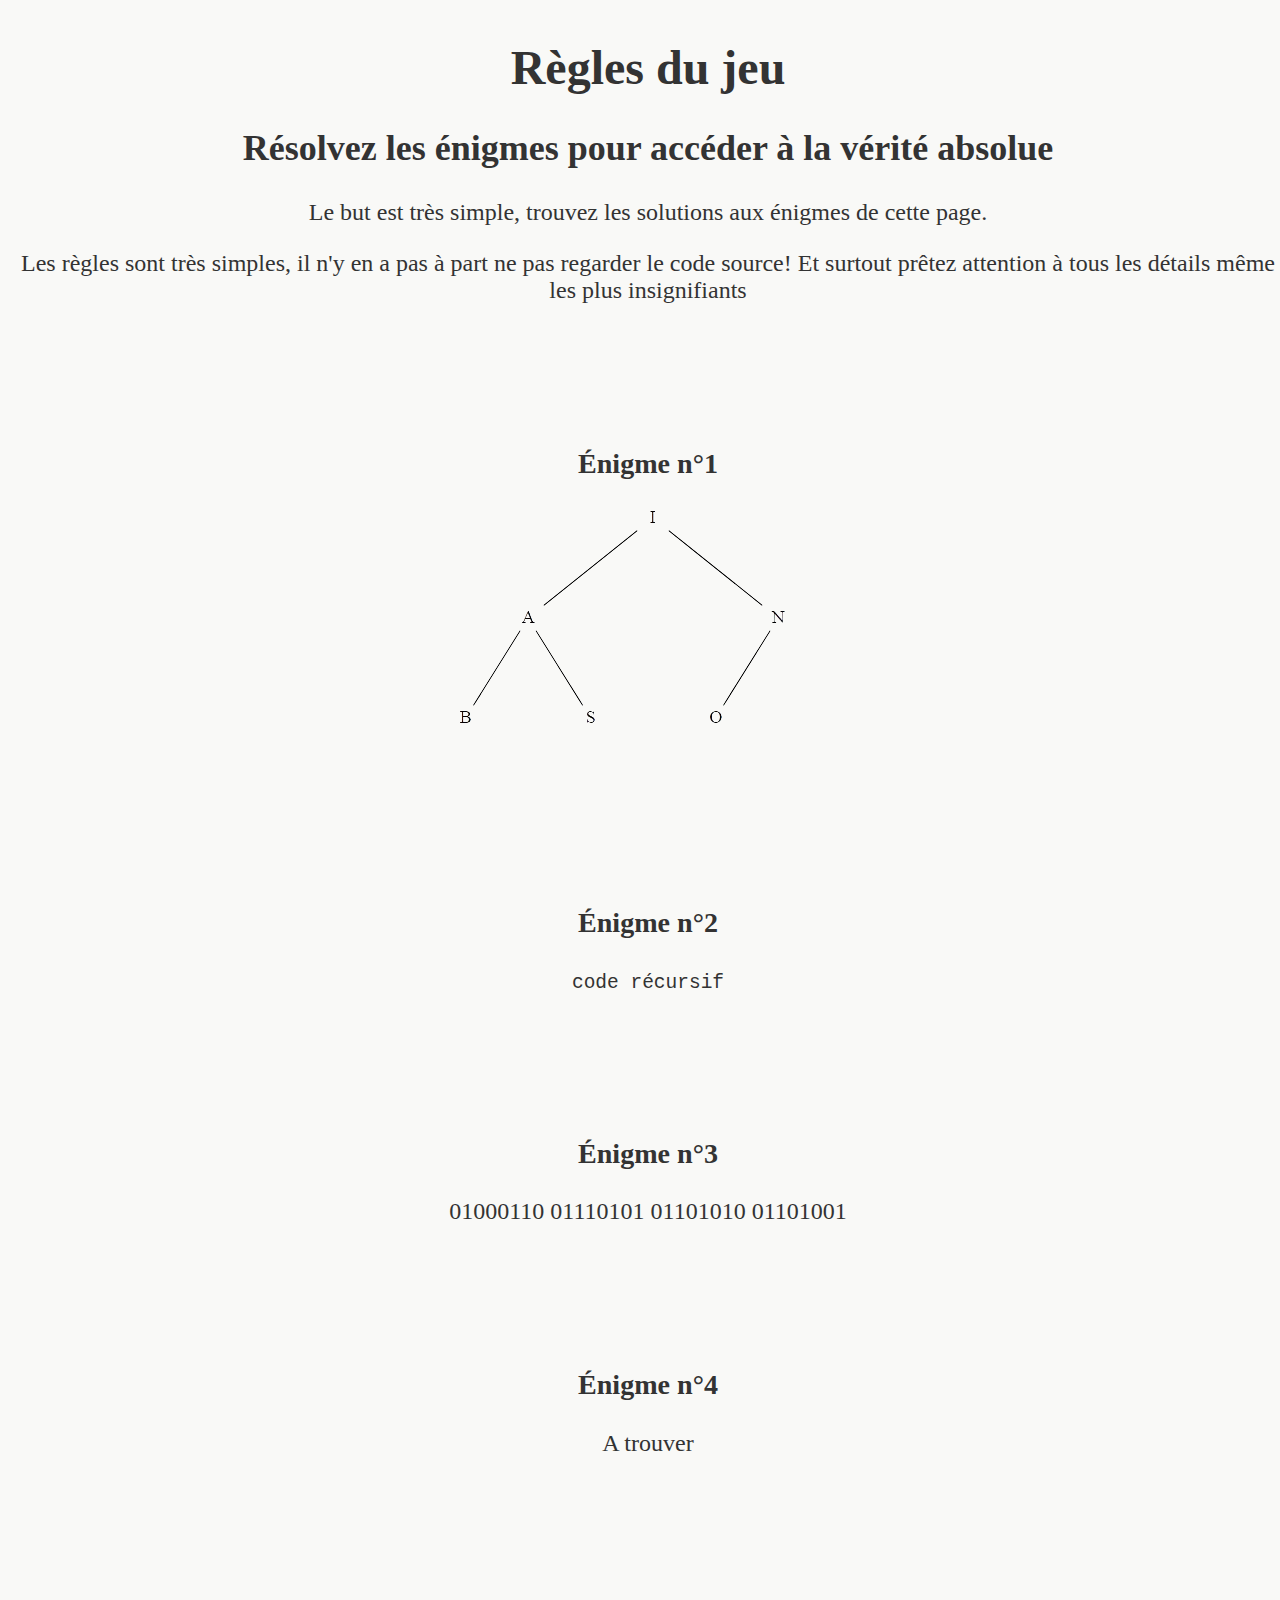
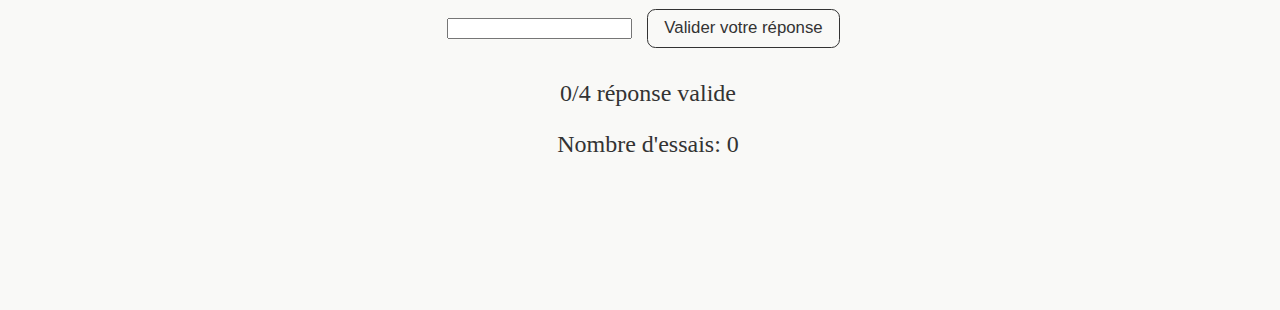
==== index.html @ 47500607 "dkjfhijdkf" ====
<!DOCTYPE html>
<html lang="fr">
<head>
    <meta charset="UTF-8">
    <meta name="viewport" content="width=device-width, initial-scale=1.0">
    <title>ミステリーコード</title>
    <link rel="stylesheet" href="style.css">
    <script src="script.js" defer></script>
</head>
<body>
    <div id="intro">
        <h1>Règles du jeu</h1>
        <h2>Résolvez les énigmes pour accéder à la vérité absolue</h3>
        <p>Le but est très simple, trouvez les solutions aux énigmes de cette page.</p>
        <p>Les règles sont très simples, il n'y en a pas à part ne pas regarder le code source! Et surtout prêtez attention à tous les détails même les plus insignifiants</p>
    </div>
    <div id="e1">
        <h3>Énigme n°1</h3>
        <img src="image.png" alt="arbre">
    </div>
    <div id="e2">
        <h3>Énigme n°2</h3>
        <code>code récursif</code>
    </div>
    <div id="e3">
        <h3>Énigme n°3</h3>
        <p>01000110 01110101 01101010 01101001</p>
    </div>
    <div id="e4">
        <h3>Énigme n°4</h3>
        <p>A trouver</p>
    </div>
    <div id="valider">
        <input type="text">
        <input class="button" type="button" value="Valider votre réponse" onclick=""/>
        <p class="reponse_valide">0/4 réponse valide</p>
        <p class="essais">Nombre d'essais: 0</p>
    </div>
</body>
</html>
---- style.css ----
body {
    display: inline-block;
    text-align: center;
    width: 100%;
    color: #333;
    font-size: 1.5em;
    background-color: #f9f9f7;
}

div {
    margin-bottom: 6em;
}

.button {
    display: inline-block;
    padding: 0.5em 1em;
    margin: 0.5em;
    background-color: #f9f9f7;
    border: 1px solid #333;
    border-radius: 0.5em;
    color: #333;
    text-decoration: none;
    font-size: 0.7em;
}
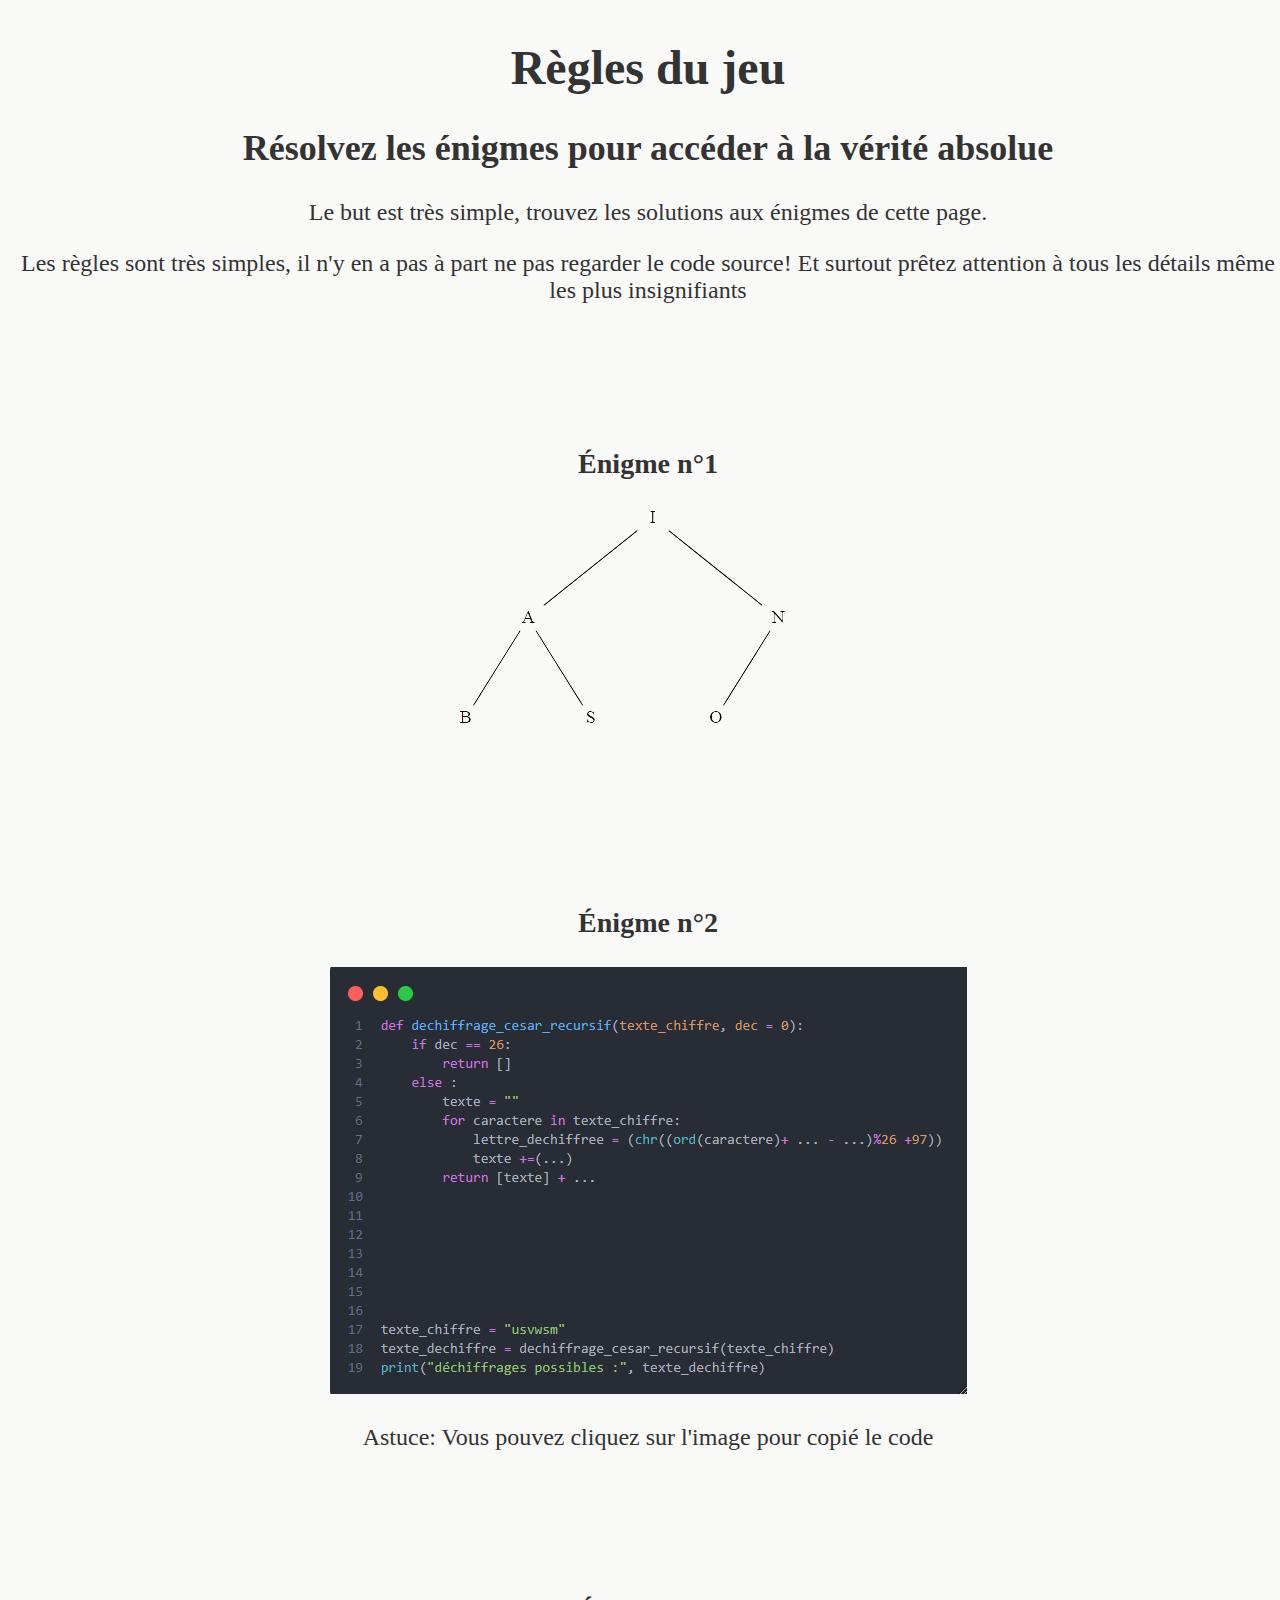
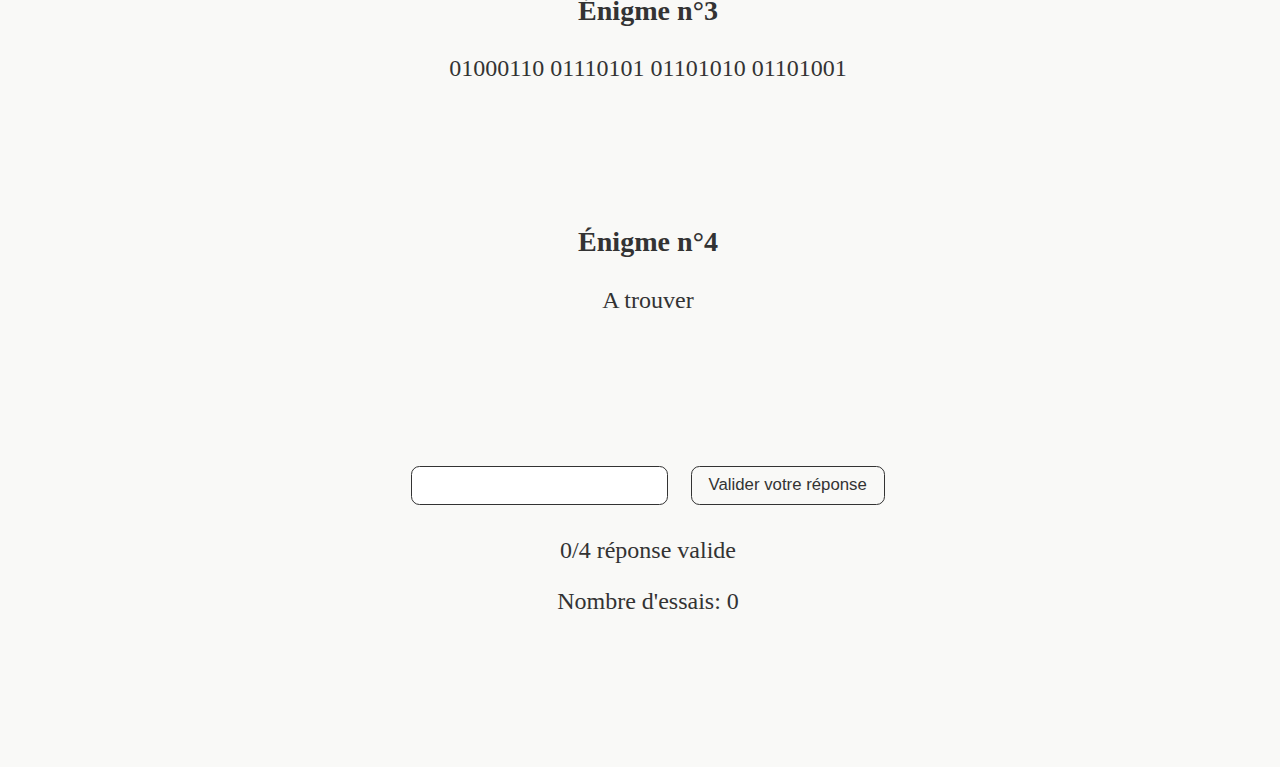
==== commit 6d4251f9: "fedfEFD" ====
--- a/index.html
+++ b/index.html
@@ -16,11 +16,12 @@
     </div>
     <div id="e1">
         <h3>Énigme n°1</h3>
-        <img src="image.png" alt="arbre">
+        <img src="img/arbre.png" alt="arbre">
     </div>
     <div id="e2">
         <h3>Énigme n°2</h3>
-        <code>code récursif</code>
+        <img src="img/code.png" alt="code", class="code">
+        <p>Astuce: Vous pouvez cliquez sur l'image pour copié le code</p>
     </div>
     <div id="e3">
         <h3>Énigme n°3</h3>
@@ -31,7 +32,7 @@
         <p>A trouver</p>
     </div>
     <div id="valider">
-        <input type="text">
+        <input type="text" class="input">
         <input class="button" type="button" value="Valider votre réponse" onclick=""/>
         <p class="reponse_valide">0/4 réponse valide</p>
         <p class="essais">Nombre d'essais: 0</p>
--- a/style.css
+++ b/style.css
@@ -21,4 +21,21 @@
     color: #333;
     text-decoration: none;
     font-size: 0.7em;
+}
+
+.button:hover {
+    background-color: #333;
+    color: #f9f9f7;
+}
+
+.input {
+    display: inline-block;
+    padding: 0.5em 1em;
+    margin: 0.5em;
+    background-color: #ffffff;
+    border: 1px solid #333;
+    border-radius: 0.5em;
+    color: #333;
+    text-decoration: none;
+    font-size: 0.7em;
 }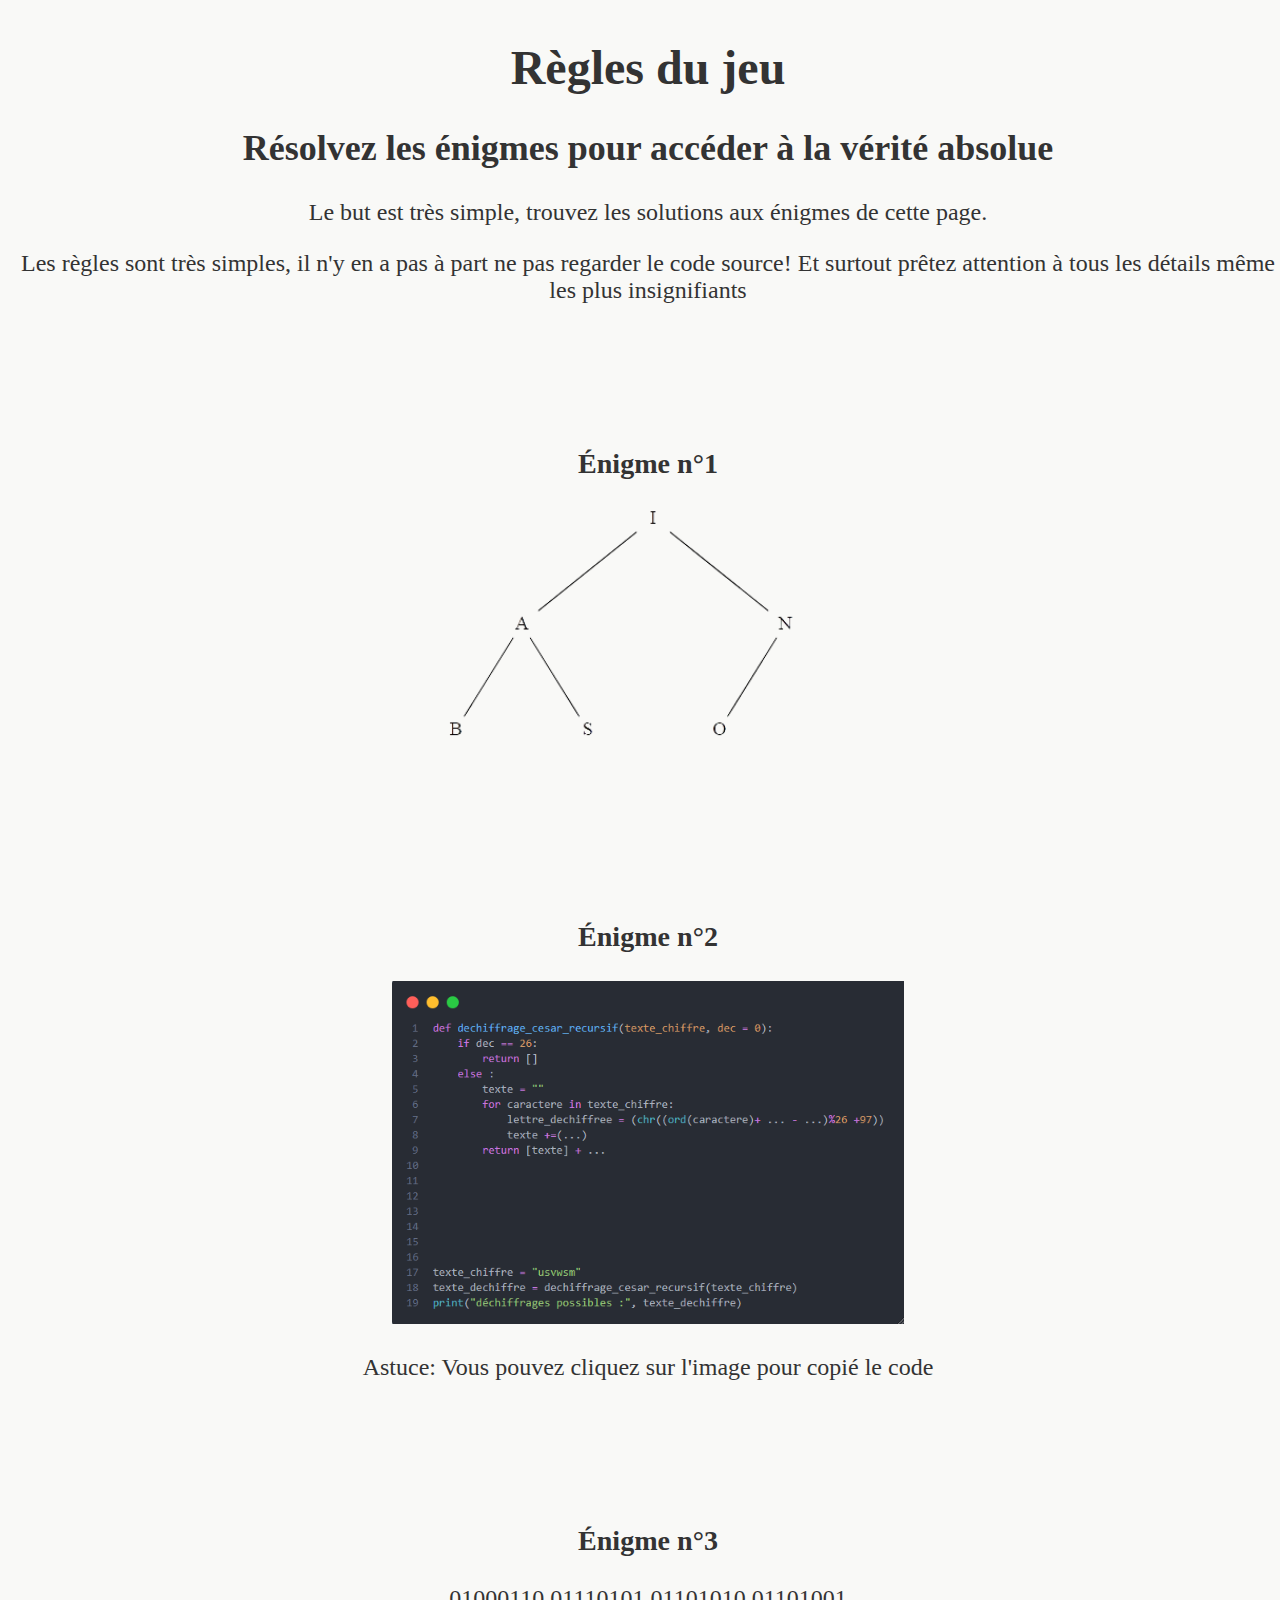
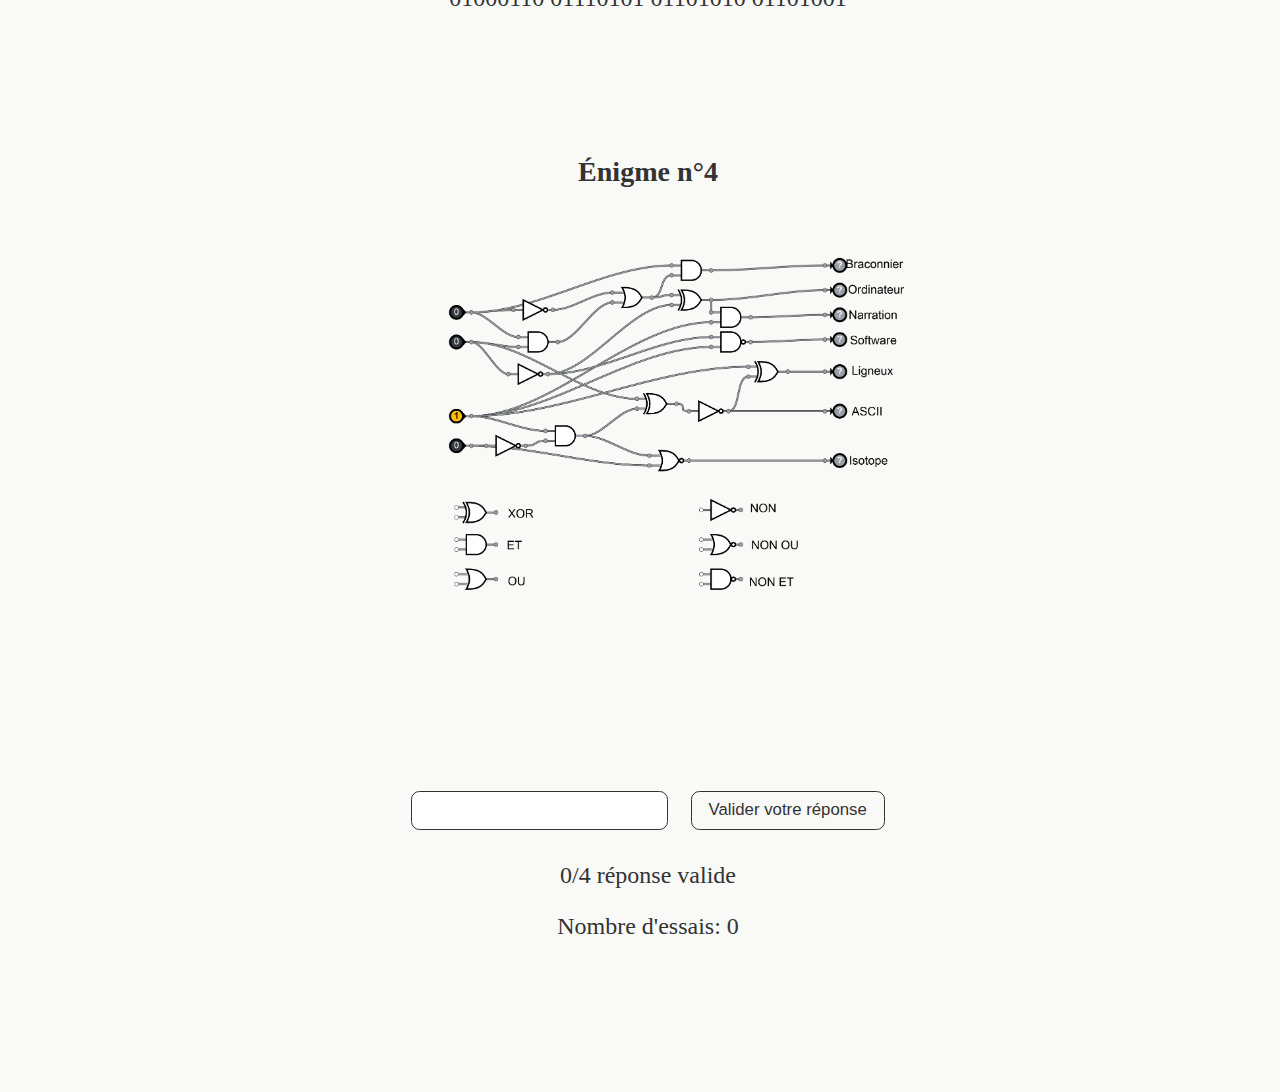
==== commit 517ec968: "fdgùf$dl:pgdf" ====
--- a/index.html
+++ b/index.html
@@ -16,7 +16,7 @@
     </div>
     <div id="e1">
         <h3>Énigme n°1</h3>
-        <img src="img/arbre.png" alt="arbre">
+        <img src="img/arbre.png" alt="arbre" class="arbre">
     </div>
     <div id="e2">
         <h3>Énigme n°2</h3>
@@ -29,8 +29,8 @@
     </div>
     <div id="e4">
         <h3>Énigme n°4</h3>
-        <p>A trouver</p>
-    </div>
+        <img src="img/porte_logique1.png" alt="porte_logique" class="porte_logique">
+    </div> 
     <div id="valider">
         <input type="text" class="input">
         <input class="button" type="button" value="Valider votre réponse" onclick=""/>
--- a/style.css
+++ b/style.css
@@ -38,4 +38,16 @@
     color: #333;
     text-decoration: none;
     font-size: 0.7em;
+}
+
+.porte_logique {
+    width: 40%;
+}
+
+.code {
+    width: 40%;
+}
+
+.arbre {
+    width: 40%;
 }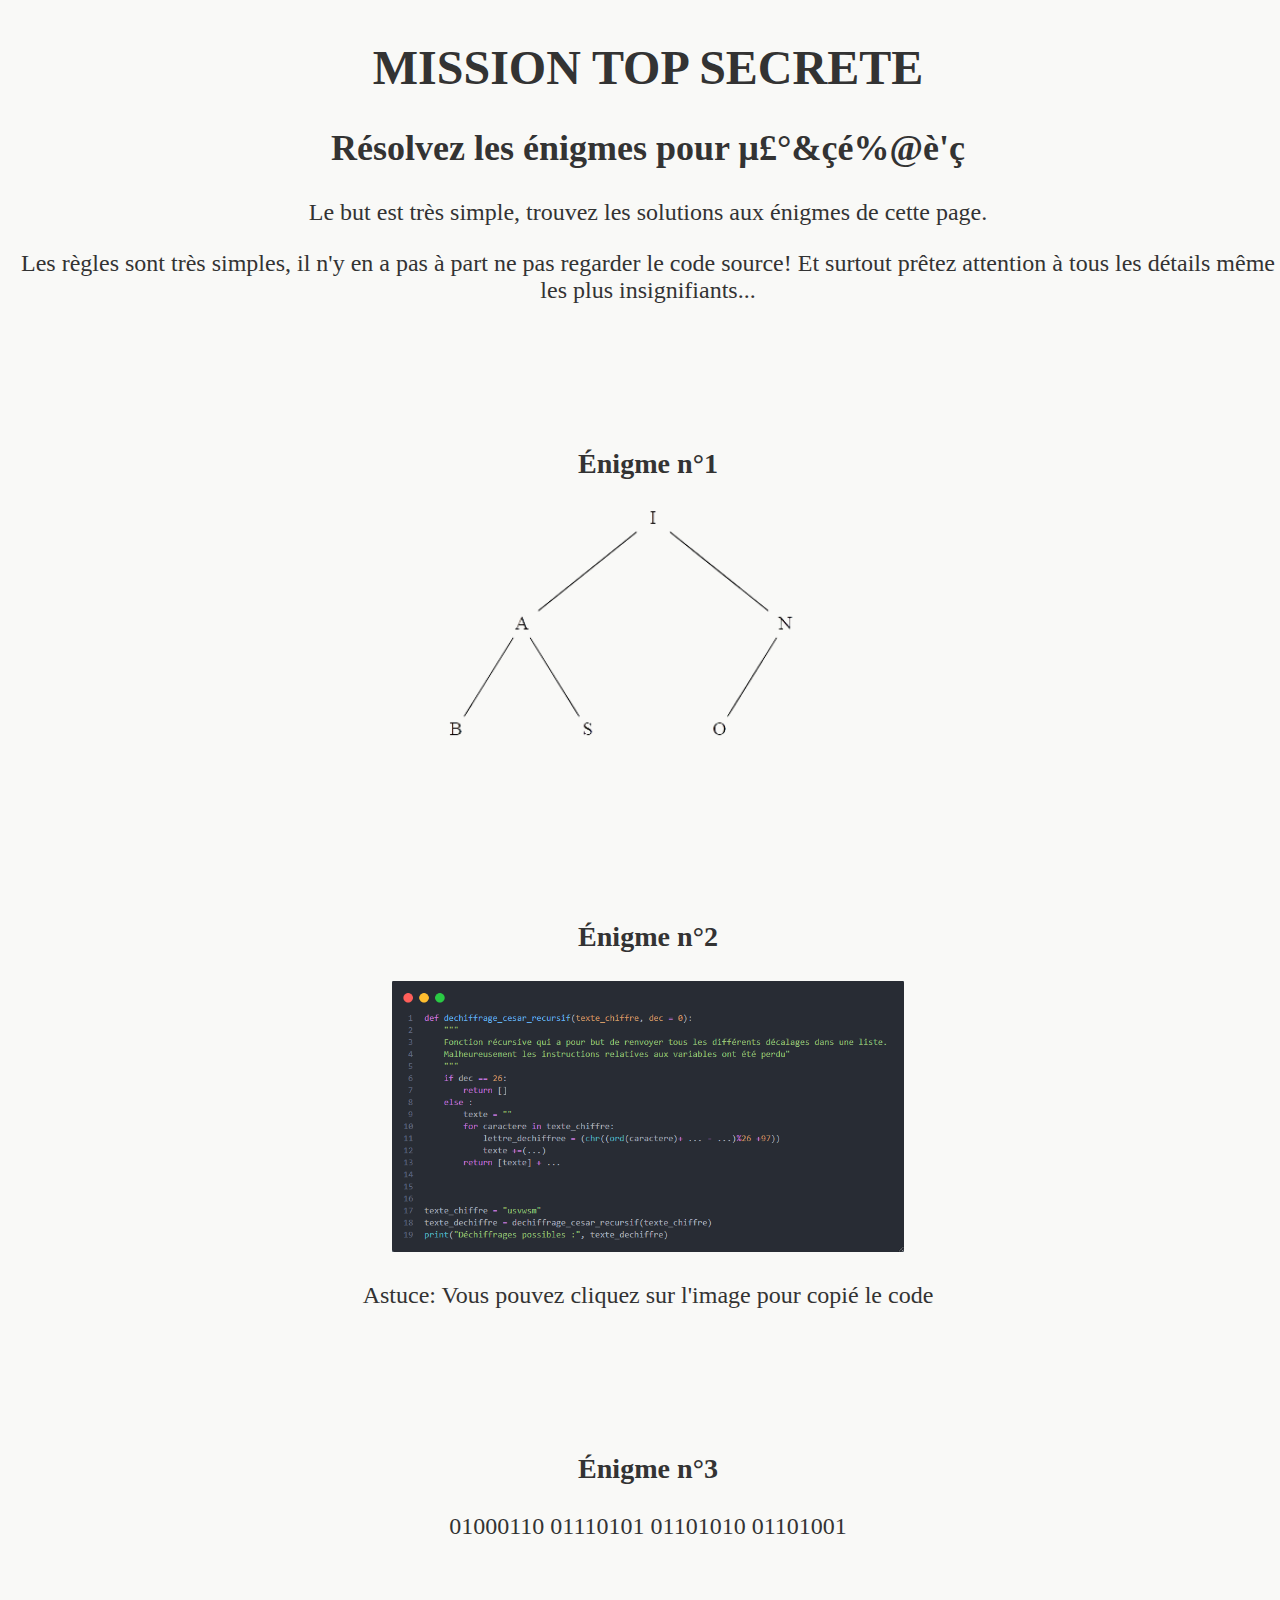
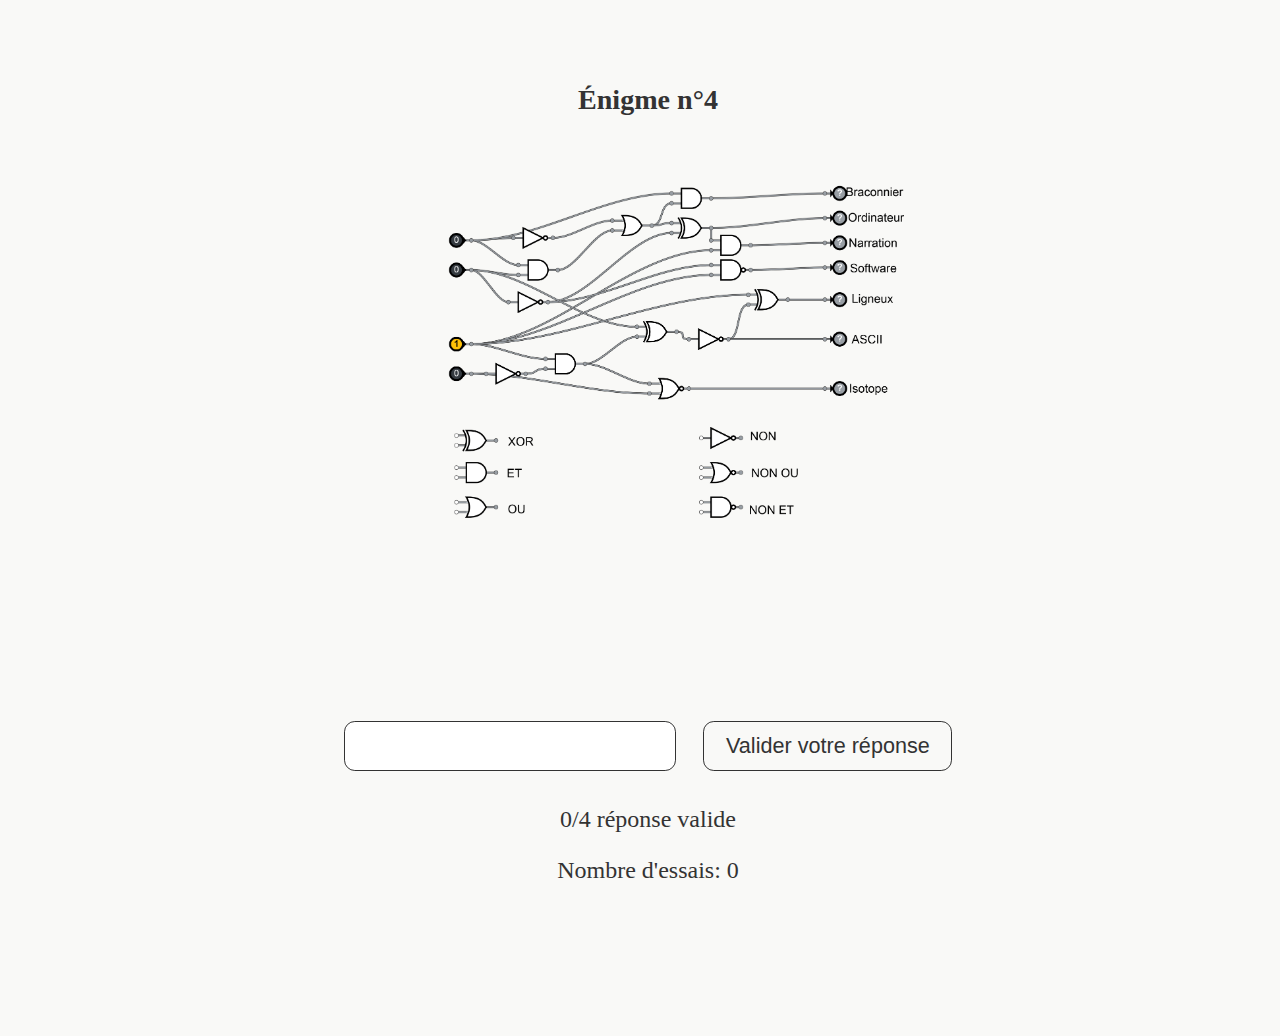
==== commit 65c5f1f9: "dfdf<<f" ====
--- a/index.html
+++ b/index.html
@@ -3,16 +3,16 @@
 <head>
     <meta charset="UTF-8">
     <meta name="viewport" content="width=device-width, initial-scale=1.0">
-    <title>ミステリーコード</title>
+    <title>盆栽</title>
     <link rel="stylesheet" href="style.css">
     <script src="script.js" defer></script>
 </head>
 <body>
     <div id="intro">
-        <h1>Règles du jeu</h1>
-        <h2>Résolvez les énigmes pour accéder à la vérité absolue</h3>
+        <h1>MISSION TOP SECRETE</h1>
+        <h2>Résolvez les énigmes pour µ£°&çé%@è'ç</h3>
         <p>Le but est très simple, trouvez les solutions aux énigmes de cette page.</p>
-        <p>Les règles sont très simples, il n'y en a pas à part ne pas regarder le code source! Et surtout prêtez attention à tous les détails même les plus insignifiants</p>
+        <p>Les règles sont très simples, il n'y en a pas à part ne pas regarder le code source! Et surtout prêtez attention à tous les détails même les plus insignifiants...</p>
     </div>
     <div id="e1">
         <h3>Énigme n°1</h3>
--- a/style.css
+++ b/style.css
@@ -3,7 +3,7 @@
     text-align: center;
     width: 100%;
     color: #333;
-    font-size: 1.5em;
+    font-size: 150%;
     background-color: #f9f9f7;
 }
 
@@ -20,7 +20,7 @@
     border-radius: 0.5em;
     color: #333;
     text-decoration: none;
-    font-size: 0.7em;
+    font-size: 90%;
 }
 
 .button:hover {
@@ -37,7 +37,7 @@
     border-radius: 0.5em;
     color: #333;
     text-decoration: none;
-    font-size: 0.7em;
+    font-size: 90%;
 }
 
 .porte_logique {
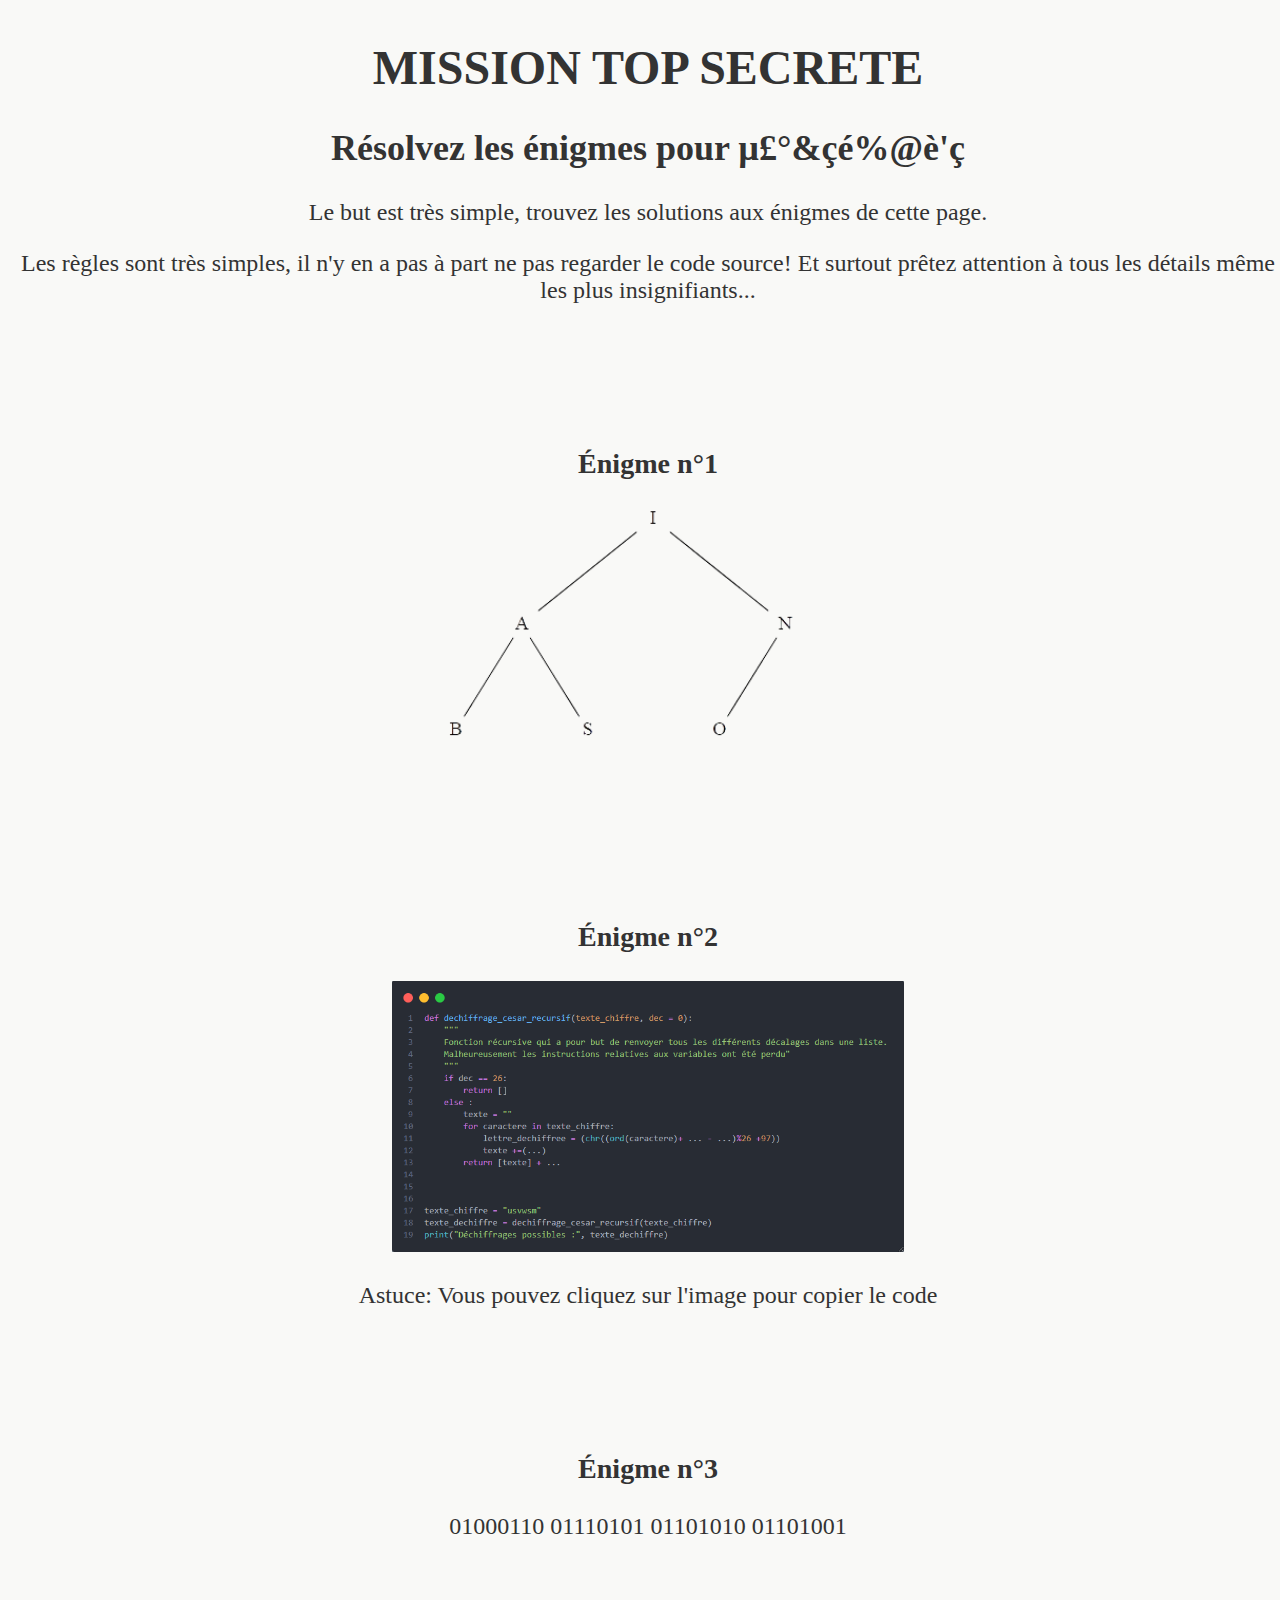
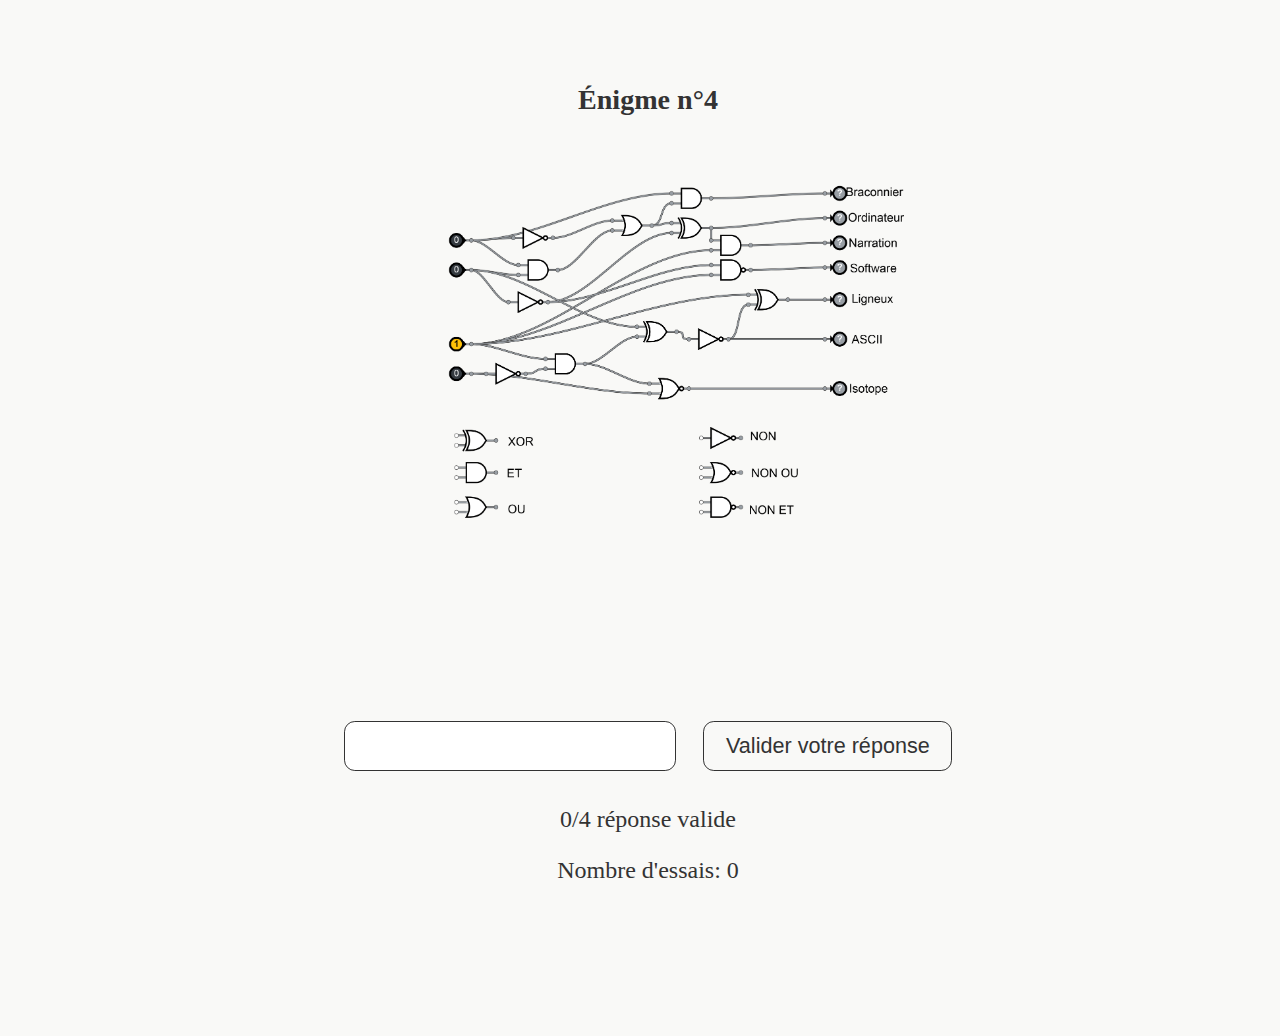
==== commit 7989b884: "Code complet" ====
--- a/index.html
+++ b/index.html
@@ -21,7 +21,7 @@
     <div id="e2">
         <h3>Énigme n°2</h3>
         <img src="img/code.png" alt="code", class="code">
-        <p>Astuce: Vous pouvez cliquez sur l'image pour copié le code</p>
+        <p>Astuce: Vous pouvez cliquez sur l'image pour copier le code</p>
     </div>
     <div id="e3">
         <h3>Énigme n°3</h3>
